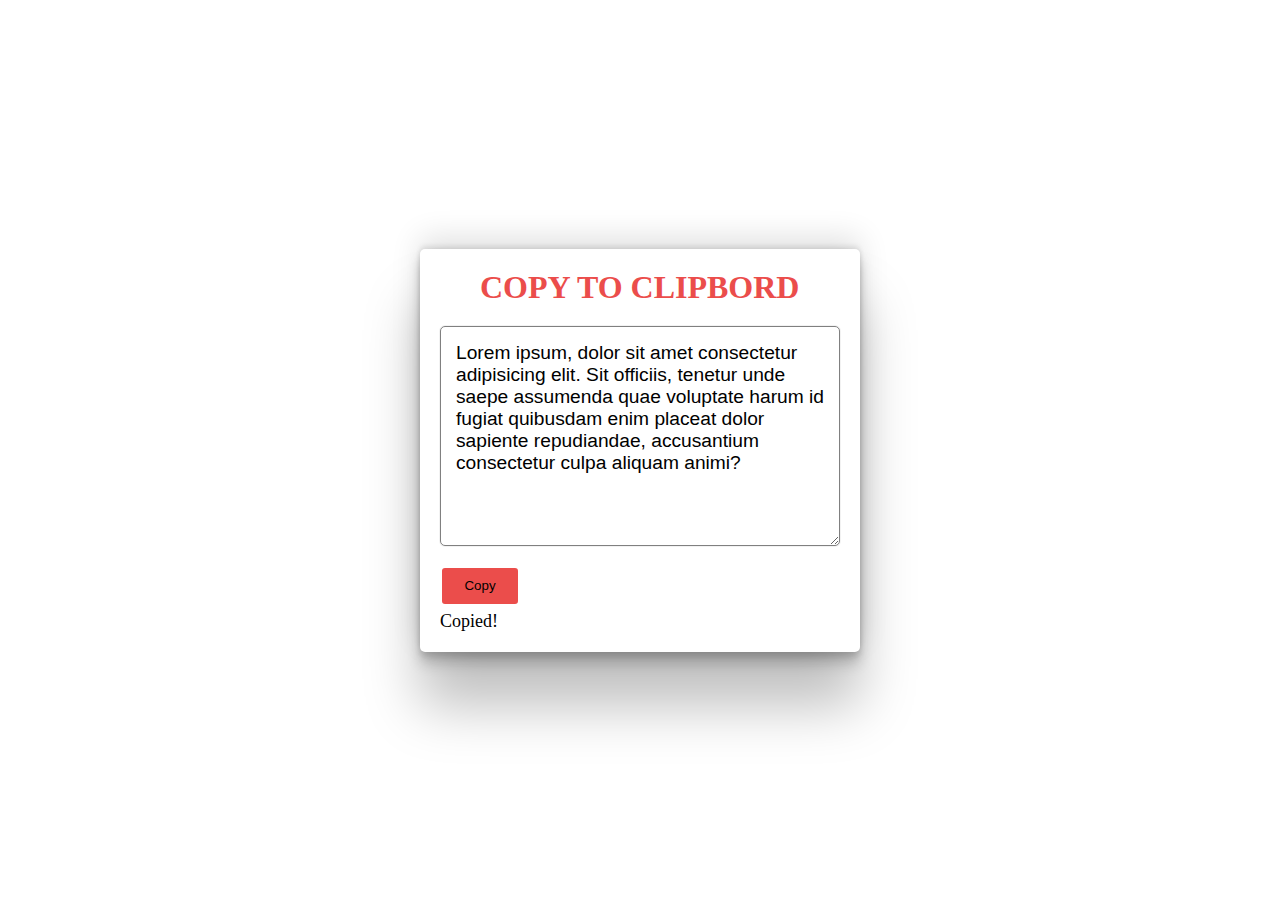
==== 15_Copy-To-ClipBord/index.html @ c67fa7aa "the files has been uploaded" ====
<!DOCTYPE html>
<html lang="en">
<head>
    <meta charset="UTF-8">
    <meta name="viewport" content="width=device-width, initial-scale=1.0">
    <title>jQuary</title>
    <link rel="stylesheet" href="style.css">
    <link rel="stylesheet" href="https://cdnjs.cloudflare.com/ajax/libs/font-awesome/6.5.2/css/all.min.css" integrity="sha512-SnH5WK+bZxgPHs44uWIX+LLJAJ9/2PkPKZ5QiAj6Ta86w+fsb2TkcmfRyVX3pBnMFcV7oQPJkl9QevSCWr3W6A==" crossorigin="anonymous" referrerpolicy="no-referrer" />
</head>
<body>
  <div class="container">
    <h1>Copy To ClipBord</h1>
    <textarea class="text-Field" id="text-Field">Lorem ipsum, dolor sit amet consectetur adipisicing elit. Sit officiis, tenetur unde saepe assumenda quae voluptate harum id fugiat quibusdam enim placeat dolor sapiente repudiandae, accusantium consectetur culpa aliquam animi?</textarea>
    <button class="btn-copy">Copy <i class="fa fa-clone"></i></button>
    <span class="Copied!">Copied!</span>
</div>
    <script src="https://ajax.googleapis.com/ajax/libs/jquery/3.7.1/jquery.min.js"></script>
    <Script src="script.js"></Script>
</body>
</html>
---- 15_Copy-To-ClipBord/style.css ----
*{
    margin: 0;
    padding: 0;
    box-sizing: border-box;
}
body{
    display: flex;
    justify-content: center;
    align-items: center;
    height: 100vh;
}
.container{
    display: flex;
    flex-direction: column;
    align-items: flex-start;
    border-radius: 5px;
    padding: 20px;
    box-shadow: rgba(0, 0, 0, 0.25) 0px 54px 55px, rgba(0, 0, 0, 0.12) 0px -12px 30px, rgba(0, 0, 0, 0.12) 0px 4px 6px, rgba(0, 0, 0, 0.17) 0px 12px 13px, rgba(0, 0, 0, 0.09) 0px -3px 5px;
    -webkit-border-radius: 5px;
    -moz-border-radius: 5px;
    -ms-border-radius: 5px;
    -o-border-radius: 5px;
}
h1{
    margin-bottom: 20px;
    margin-left: 40px;
    color: #eb4d4b;
    text-transform: uppercase;
    text-align: center;
}
button{
    margin: 20px 20px 0 0;
    height: 40px;
    width: 80px;
    border: 2px solid white;
    background-color:#eb4d4b;
    border-radius: 5px;
    cursor: pointer;
    transition: ease-in-out 0.5s;
    -webkit-transition: ease-in-out 0.5s;
    -moz-transition: ease-in-out 0.5s;
    -ms-transition: ease-in-out 0.5s;
    -o-transition: ease-in-out 0.5s;
}
button:hover{
    background-color: #fff;
    color: #eb4d4b;
    border: 2px solid #eb4d4b;
}
textarea{
    height: 220px;
    width: 400px;
    font-size: larger;
    font-weight: normal;
    padding: 15px;
    outline: 0;
    border: 1px solid gray;
    transition: all 0.5s;
    border-radius: 5px;
    font-family:sans-serif;
    box-shadow: rgba(0, 0, 0, 0.05) 0px 0px 0px 1px;
    -webkit-transition: all 0.5s;
    -moz-transition: all 0.5s;
    -ms-transition: all 0.5s;
    -o-transition: all 0.5s;
}
textarea:focus{
    border: none;
    transition: all 0.5s;
}
span{
    display: block;
    margin-top: 5px;
    text-align: center;
    font-size: 18px;
    transition: all 0.5s;
    -webkit-transition: all 0.5s;
    -moz-transition: all 0.5s;
    -ms-transition: all 0.5s;
    -o-transition: all 0.5s;
}
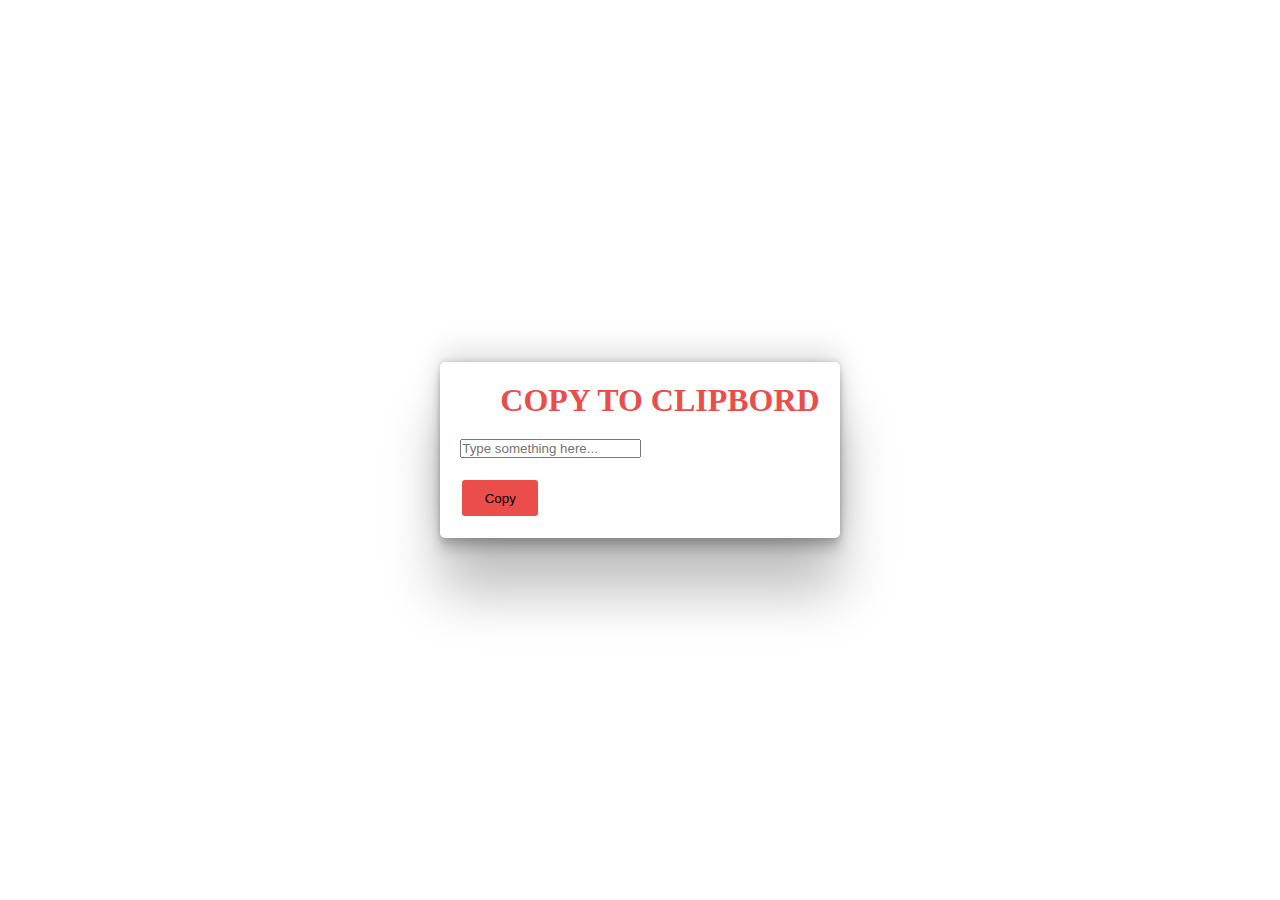
==== commit 19e6b78b: "Update index.html" ====
--- a/15_Copy-To-ClipBord/index.html
+++ b/15_Copy-To-ClipBord/index.html
@@ -3,18 +3,16 @@
 <head>
     <meta charset="UTF-8">
     <meta name="viewport" content="width=device-width, initial-scale=1.0">
-    <title>jQuary</title>
+    <title>CopyToClipBord</title>
     <link rel="stylesheet" href="style.css">
-    <link rel="stylesheet" href="https://cdnjs.cloudflare.com/ajax/libs/font-awesome/6.5.2/css/all.min.css" integrity="sha512-SnH5WK+bZxgPHs44uWIX+LLJAJ9/2PkPKZ5QiAj6Ta86w+fsb2TkcmfRyVX3pBnMFcV7oQPJkl9QevSCWr3W6A==" crossorigin="anonymous" referrerpolicy="no-referrer" />
 </head>
 <body>
   <div class="container">
     <h1>Copy To ClipBord</h1>
-    <textarea class="text-Field" id="text-Field">Lorem ipsum, dolor sit amet consectetur adipisicing elit. Sit officiis, tenetur unde saepe assumenda quae voluptate harum id fugiat quibusdam enim placeat dolor sapiente repudiandae, accusantium consectetur culpa aliquam animi?</textarea>
-    <button class="btn-copy">Copy <i class="fa fa-clone"></i></button>
-    <span class="Copied!">Copied!</span>
+    <input type="text" id="textToCopy" placeholder="Type something here...">
+    <button class="btn-copy" id="copyButton">Copy <i class="fa fa-clone"></i></button>
+    <p id="copyMessage"></p>
 </div>
-    <script src="https://ajax.googleapis.com/ajax/libs/jquery/3.7.1/jquery.min.js"></script>
     <Script src="script.js"></Script>
 </body>
-</html>+</html>
